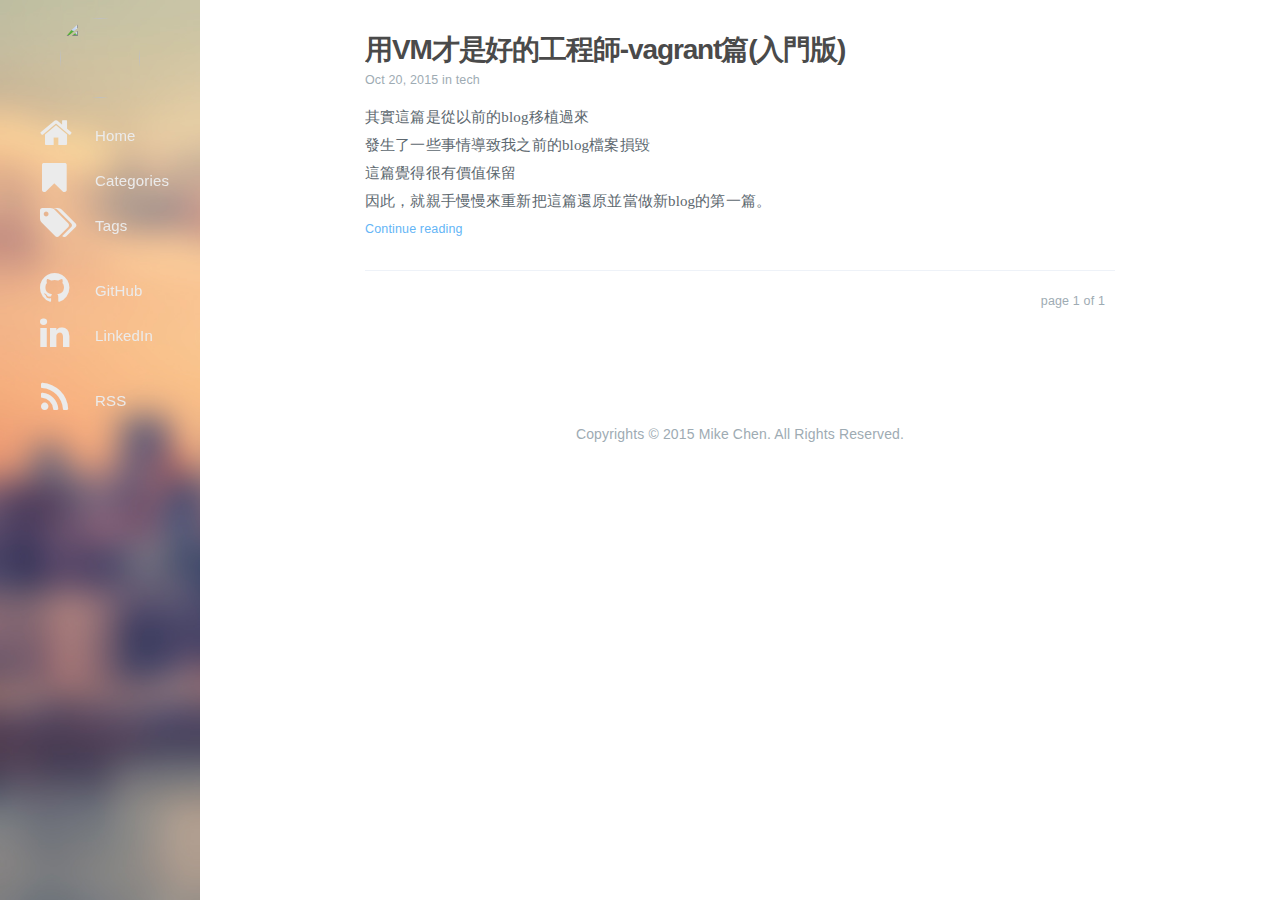
==== index.html @ 6e53401b "Site updated: 2015-10-26 23:58:43" ====
<!DOCTYPE html>
<html lang="en">
    
<head>
    <meta http-equiv="Content-Type" content="text/html" charset="UTF-8" >
    <meta name="viewport" content="width=device-width, initial-scale=1">
    <meta name="generator" content="Mikeva">
    <title>Mikeva</title>
    <meta name="author" content="Mike Chen">
    
    
    <meta name="description">
<meta property="og:type" content="blog">
<meta property="og:title" content="Mikeva">
<meta property="og:url" content="http://yoursite.com/index.html">
<meta property="og:site_name" content="Mikeva">
<meta property="og:description">
<meta name="twitter:card" content="summary">
<meta name="twitter:title" content="Mikeva">
<meta name="twitter:description">
    
    
    
        <meta property="og:image" content="/assets/images/https://fbcdn-sphotos-h-a.akamaihd.net/hphotos-ak-xpf1/v/t1.0-9/1385793_699317240086719_965516295_n.jpg?oh=681e978846867d3890b04dfa2aba43c4&oe=56703445&__gda__=1450247180_8c072e21e6114262dd761e86b9609259"/>
    
    
    
    
    <!--STYLES-->
    <link rel="stylesheet" href="/assets/css/font-awesome.css" type="text/css">
    <link rel="stylesheet" href="/assets/css/jquery.fancybox.css" type="text/css">
    <link rel="stylesheet" href="/assets/css/jquery.fancybox-thumbs.css" type="text/css">
    <link rel="stylesheet" href="/assets/css/tranquilpeak.css" type="text/css">
    <!--STYLES END-->
    
</head>

    <body>
        <div id="blog">
            <!-- Define author's picture -->


    
        
            
        
    

<header id="header" data-behavior="2">
    <i id="btn-open-sidebar" class="fa fa-lg fa-bars"></i>
    <h1 class="header-title">
        <a class="header-title-link" href="/ ">Mikeva</a>
    </h1>
    
        
            <a  class="header-right-picture "
                href="/#about">
        
        
            <img class="header-picture" src="https://fbcdn-sphotos-h-a.akamaihd.net/hphotos-ak-xpf1/v/t1.0-9/1385793_699317240086719_965516295_n.jpg?oh=681e978846867d3890b04dfa2aba43c4&amp;oe=56703445&amp;__gda__=1450247180_8c072e21e6114262dd761e86b9609259"/>
        
        </a>
    
</header>

            <!-- Define author's picture -->



        
    

<nav id="sidebar" data-behavior="2">
    
        <div class="sidebar-profile">
            <a href="/#about">
                    <img class="sidebar-profile-picture" src="https://fbcdn-sphotos-h-a.akamaihd.net/hphotos-ak-xpf1/v/t1.0-9/1385793_699317240086719_965516295_n.jpg?oh=681e978846867d3890b04dfa2aba43c4&amp;oe=56703445&amp;__gda__=1450247180_8c072e21e6114262dd761e86b9609259"/>
            </a>
            <span class="sidebar-profile-name">Mike Chen</span>
        </div>
    
    
        <ul class="sidebar-buttons">
        
            <li class="sidebar-button">
                
                    <a  class="sidebar-button-link "
                         href="/ "
                        
                    >
                
                    <i class="sidebar-button-icon fa fa-lg fa-home"></i>
                    <span class="sidebar-button-desc">Home</span>
                </a>
        </li>
        
            <li class="sidebar-button">
                
                    <a  class="sidebar-button-link "
                         href="/all-categories"
                        
                    >
                
                    <i class="sidebar-button-icon fa fa-lg fa-bookmark"></i>
                    <span class="sidebar-button-desc">Categories</span>
                </a>
        </li>
        
            <li class="sidebar-button">
                
                    <a  class="sidebar-button-link "
                         href="/all-tags"
                        
                    >
                
                    <i class="sidebar-button-icon fa fa-lg fa-tags"></i>
                    <span class="sidebar-button-desc">Tags</span>
                </a>
        </li>
        
    </ul>
    
        <ul class="sidebar-buttons">
        
            <li class="sidebar-button">
                
                    <a  class="sidebar-button-link " href="https://github.com/eva0919" target="_blank">
                
                    <i class="sidebar-button-icon fa fa-lg fa-github"></i>
                    <span class="sidebar-button-desc">GitHub</span>
                </a>
        </li>
        
            <li class="sidebar-button">
                
                    <a  class="sidebar-button-link " href="https://www.linkedin.com/profile/preview?locale=en_US&trk=prof-0-sb-preview-primary-button" target="_blank">
                
                    <i class="sidebar-button-icon fa fa-lg fa-linkedin"></i>
                    <span class="sidebar-button-desc">LinkedIn</span>
                </a>
        </li>
        
    </ul>
    
        <ul class="sidebar-buttons">
        
            <li class="sidebar-button">
                
                    <a  class="sidebar-button-link "
                         href="/atom.xml"
                        
                    >
                
                    <i class="sidebar-button-icon fa fa-lg fa-rss"></i>
                    <span class="sidebar-button-desc">RSS</span>
                </a>
        </li>
        
    </ul>
    
</nav>

            
            <div id="main" data-behavior="2"
                 class="
                        hasCoverMetaIn
                        ">
                

<section class="postShorten-group main-content-wrap">
    
        
        <article class="postShorten postShorten--thumbnailimg-right" itemscope itemType="http://schema.org/BlogPosting">
            <div class="postShorten-wrap">
                <div class="postShorten-header">
                    <h1 class="postShorten-title" itemprop="headline">
                        
                                <a class="link-unstyled" href="/2015/10/20/用VM才是好的工程師-vagrant篇-入門版/">用VM才是好的工程師-vagrant篇(入門版)</a>
                        
                    </h1>
                    <div class="postShorten-meta">
    <time itemprop="datePublished" content="Tue Oct 20 2015 20:16:49 GMT+0800">
	
		    Oct 20, 2015
    	
    </time>
    
        <span>in </span>
        
    <a class="category-link" href="/categories/tech/">tech</a>


    
</div>
                </div>
                
                
                    <div class="postShorten-excerpt" itemprop="articleBody">
                        <p>其實這篇是從以前的blog移植過來<br>發生了一些事情導致我之前的blog檔案損毀<br>這篇覺得很有價值保留<br>因此，就親手慢慢來重新把這篇還原並當做新blog的第一篇。<br>
                        
                            <a href="/2015/10/20/用VM才是好的工程師-vagrant篇-入門版/" class="postShorten-excerpt_link link">
                                Continue reading
                            </a>
                            
                        
                    </div>
                
            </div>
            
        </article>
    
    <div class="pagination-bar">
    <ul class="pagination">
        
        
        <li class="pagination-number">page 1 of 1</li>
    </ul>
</div>

</section>


                <footer id="footer" class="main-content-wrap">
    <span class="copyrights">
        Copyrights &copy; 2015 Mike Chen. All Rights Reserved.
    </span>
</footer>

            </div>
            
        </div>
        <!-- Define author's picture -->


    
        
    

<div id="about">
    <div id="about-card">
        <div id="about-btn-close">
            <i class="fa fa-remove"></i>
        </div>
        
            <img id="about-card-picture" src="https://fbcdn-sphotos-h-a.akamaihd.net/hphotos-ak-xpf1/v/t1.0-9/1385793_699317240086719_965516295_n.jpg?oh=681e978846867d3890b04dfa2aba43c4&amp;oe=56703445&amp;__gda__=1450247180_8c072e21e6114262dd761e86b9609259"/>
        
            <h4 id="about-card-name">Mike Chen</h4>
        
            <h5 id="about-card-bio"><p><a href='http://eva0919.github.io/aboutme'>ABOUT ME</a></p>
</h5>
        
        
            <h5 id="about-card-job">
                <i class="fa fa-briefcase"></i>
                <br/>
                <p>Software Developer</p>

            </h5>
        
        
    </div>
</div>

        
<div id="cover" style="background-image:url('/assets/images/cover.jpg');"></div>
    </body>
    <!--SCRIPTS-->
<script src="/assets/js/jquery.js" type="text/javascript"></script>
<script src="/assets/js/jquery.fancybox.js" type="text/javascript"></script>
<script src="/assets/js/jquery.fancybox-thumbs.js" type="text/javascript"></script>
<script src="/assets/js/tranquilpeak.js" type="text/javascript"></script>
<!--SCRIPTS END-->



</html>
---- assets/css/tranquilpeak.css ----
@charset "UTF-8";
@font-face {
  font-family: 'Open Sans';
  font-style: normal;
  font-weight: 400;
  src: local("Open Sans"), local("OpenSans"), url(https://fonts.gstatic.com/s/opensans/v10/cJZKeOuBrn4kERxqtaUH3SZ2oysoEQEeKwjgmXLRnTc.ttf) format("truetype"); }

@font-face {
  font-family: 'Open Sans';
  font-style: normal;
  font-weight: 700;
  src: local("Open Sans Bold"), local("OpenSans-Bold"), url(https://fonts.gstatic.com/s/opensans/v10/k3k702ZOKiLJc3WVjuplzJS3E-kSBmtLoNJPDtbj2Pk.ttf) format("truetype"); }

@font-face {
  font-family: 'Merriweather';
  font-style: normal;
  font-weight: 300;
  src: local("Merriweather Light"), local("Merriweather-Light"), url(https://fonts.gstatic.com/s/merriweather/v8/ZvcMqxEwPfh2qDWBPxn6nk7nEl83IKQRaQwpv_tz1Eg.ttf) format("truetype"); }

@font-face {
  font-family: 'Merriweather';
  font-style: normal;
  font-weight: 400;
  src: local("Merriweather"), url(https://fonts.gstatic.com/s/merriweather/v8/RFda8w1V0eDZheqfcyQ4EJS3E-kSBmtLoNJPDtbj2Pk.ttf) format("truetype"); }

@font-face {
  font-family: 'Merriweather';
  font-style: normal;
  font-weight: 700;
  src: local("Merriweather Bold"), local("Merriweather-Bold"), url(https://fonts.gstatic.com/s/merriweather/v8/ZvcMqxEwPfh2qDWBPxn6nv83cGrqhiQgWmjXfohD0fc.ttf) format("truetype"); }

@font-face {
  font-family: 'Merriweather';
  font-style: italic;
  font-weight: 300;
  src: local("Merriweather Light Italic"), local("Merriweather-LightItalic"), url(https://fonts.gstatic.com/s/merriweather/v8/EYh7Vl4ywhowqULgRdYwIGrKw6K5wsYdxr6rUL2ZGaM.ttf) format("truetype"); }

@font-face {
  font-family: 'Merriweather';
  font-style: italic;
  font-weight: 700;
  src: local("Merriweather Bold Italic"), local("Merriweather-BoldItalic"), url(https://fonts.gstatic.com/s/merriweather/v8/EYh7Vl4ywhowqULgRdYwII1kRdeHIFWYEsp6A2f99b0.ttf) format("truetype"); }

html {
  font-family: "Open Sans", sans-serif;
  font-size: 62.5%;
  -ms-text-size-adjust: 100%;
  -webkit-text-size-adjust: 100%;
  text-size-adjust: 100%;
  -webkit-tap-highlight-color: transparent;
  tap-highlight-color: transparent; }

body {
  width: 100%;
  height: 100%;
  margin: 0;
  padding: 0;
  background: white;
  font-family: "Open Sans", sans-serif;
  font-size: 1.5rem;
  line-height: 1.85em;
  letter-spacing: 0.01em;
  -webkit-font-smoothing: subpixel-antialiased;
  font-smoothing: subpixel-antialiased; }
  body.pushed {
    overflow-x: hidden; }

h1,
h2,
h3,
h4,
h5,
h6 {
  letter-spacing: -0.04em;
  font-family: "Open Sans", sans-serif;
  font-weight: 700;
  line-height: 1.45em;
  color: #4a4a4a; }

h1,
h2,
h3 {
  margin: 2em 0 1em 0; }

h4,
h5,
h6 {
  margin: 1em 0 0.5em 0; }

h1 {
  font-size: 2.8rem; }

h2 {
  font-size: 2.4rem; }

h3 {
  font-size: 2rem; }

h4 {
  font-size: 1.8rem; }

h5 {
  font-size: 1.7rem; }

h6 {
  font-size: 1.6rem; }

p,
ul,
ol,
dl {
  margin: 0 0 1.75em 0; }

a,
a:hover,
a:active,
a:visited {
  cursor: pointer;
  color: #64b5f6;
  text-decoration: none; }

a:hover {
  color: #64b5f6;
  text-decoration: underline; }

table {
  width: 100%;
  background: transparent;
  border-collapse: collapse;
  border-spacing: 0;
  text-align: left; }
  table th {
    font-weight: bold;
    padding-bottom: 0.5em;
    border-bottom: 2px solid #e3eaf4; }
  table td {
    border-bottom: 1px solid #e3eaf4;
    padding: 1rem 0; }

hr {
  border: 1px solid #eef2f8; }

dl dt {
  font-weight: bold; }

dl dd {
  margin-left: 0; }

code {
  display: inline-block;
  font-family: "Open Sans";
  font-weight: 400;
  border-radius: 3px;
  background: #f5f5f5;
  padding: 0 10px; }

acronym,
abbr {
  border-bottom: 1px dotted #5d686f; }

blockquote {
  border-left: 2px solid #d1dced;
  padding: 10px 20px; }
  blockquote cite:before {
    content: ' — ';
    padding: 0 0.3em; }

@media only screen and (max-width: 767px) {
  body {
    font-size: 1.4rem; }
  h1 {
    font-size: 2.6rem; }
  h2 {
    font-size: 2.2rem; }
  h3 {
    font-size: 1.8rem; }
  h4 {
    font-size: 1.6rem; }
  h5 {
    font-size: 1.5rem; }
  h6 {
    font-size: 1.4rem; } }

@media only screen and (min-width: 768px) and (max-width: 1023px) {
  body {
    font-size: 1.45rem; }
  h1 {
    font-size: 2.65rem; }
  h2 {
    font-size: 2.25rem; }
  h3 {
    font-size: 1.85rem; }
  h4 {
    font-size: 1.65rem; }
  h5 {
    font-size: 1.55rem; }
  h6 {
    font-size: 1.45rem; } }

#about {
  display: none;
  position: fixed;
  top: 0;
  left: 0;
  width: 100%;
  height: 100%;
  background: rgba(17, 26, 35, 0);
  text-align: center;
  line-height: 100%;
  overflow: scroll;
  z-index: 30; }
  #about #about-card {
    position: relative;
    top: -1000px;
    display: block;
    background: white;
    max-width: 400px;
    padding: 0;
    margin: 0 auto;
    border-radius: 3px;
    padding: 30px 0;
    -webkit-box-shadow: 0 0 5px rgba(0, 0, 0, 0.5);
    -moz-box-shadow: 0 0 5px rgba(0, 0, 0, 0.5);
    box-shadow: 0 0 5px rgba(0, 0, 0, 0.5); }
    #about #about-card #about-btn-close {
      position: absolute;
      top: 15px;
      right: 15px;
      color: #9eabb3;
      cursor: pointer; }
      #about #about-card #about-btn-close:hover {
        color: #738691; }
    #about #about-card #about-card-picture {
      margin-bottom: 15px; }
    #about #about-card #about-card-name {
      margin-top: 0;
      margin-bottom: 20px; }
    #about #about-card #about-card-bio {
      padding: 0 30px;
      margin: 0 0 30px 0; }
    #about #about-card #about-card-job,
    #about #about-card #about-card-location {
      display: inline-block;
      vertical-align: top; }
    #about #about-card #about-card-job,
    #about #about-card #about-card-location,
    #about #about-card #about-card-bio {
      font-size: 1.5rem;
      line-height: 1.85em;
      font-weight: 400;
      color: #5d686f; }

@media only screen and (max-width: 767px) {
  #about #about-card {
    width: 90%; }
    #about #about-card #about-card-job,
    #about #about-card #about-card-location {
      display: block;
      width: calc(100% - 60px);
      padding: 0 30px; }
    #about #about-card #about-card-picture {
      width: 90px;
      height: 90px;
      border-radius: 45px; }
    #about #about-card #about-card-job {
      margin-bottom: 15px; } }

@media only screen and (min-width: 768px) {
  #about #about-card {
    width: 80%; }
    #about #about-card #about-card-picture {
      width: 110px;
      height: 110px;
      border-radius: 55px; }
    #about #about-card #about-card-job,
    #about #about-card #about-card-location {
      display: inline-block;
      width: calc((100% / 2) - 48px); }
    #about #about-card #about-card-job {
      padding: 0 15px 0 30px; }
    #about #about-card #about-card-location {
      padding: 0 30px 0 15px; } }

#blog {
  position: absolute;
  top: 0;
  left: 0;
  width: 100%;
  height: 100%; }

#bottom-bar {
  position: fixed;
  bottom: 0;
  height: 60px;
  background: white;
  margin: 0;
  border-top: 1px solid #eef2f8;
  padding: 0 15px;
  z-index: 40;
  transition: transform 0.25s ease-in-out;
  -webkit-transition: -webkit-transform 0.25s ease-in-out; }

@media only screen and (max-width: 767px) {
  #bottom-bar {
    width: calc(100% - 15px * 2);
    left: 0; }
    #bottom-bar[data-behavior="1"].pushed, #bottom-bar[data-behavior="3"].pushed {
      -webkit-transform: translate3d(250px, 0, 0);
      -moz-transform: translate3d(250px, 0, 0);
      transform: translate3d(250px, 0, 0); }
    #bottom-bar[data-behavior="2"].pushed, #bottom-bar[data-behavior="4"].pushed {
      -webkit-transform: translate3d(75px, 0, 0);
      -moz-transform: translate3d(75px, 0, 0);
      transform: translate3d(75px, 0, 0); } }

@media only screen and (min-width: 768px) and (max-width: 1023px) {
  #bottom-bar[data-behavior="1"], #bottom-bar[data-behavior="2"] {
    width: calc(100% - 75px - 15px * 2);
    left: 75px; }
    #bottom-bar[data-behavior="1"].pushed, #bottom-bar[data-behavior="2"].pushed {
      -webkit-transform: translate3d(75px, 0, 0);
      -moz-transform: translate3d(75px, 0, 0);
      transform: translate3d(75px, 0, 0); }
  #bottom-bar[data-behavior="3"] {
    width: calc(100% - 15px * 2);
    left: 0; }
    #bottom-bar[data-behavior="3"].pushed {
      -webkit-transform: translate3d(250px, 0, 0);
      -moz-transform: translate3d(250px, 0, 0);
      transform: translate3d(250px, 0, 0); }
  #bottom-bar[data-behavior="4"] {
    width: calc(100% - 15px * 2);
    left: 0; }
    #bottom-bar[data-behavior="4"].pushed {
      -webkit-transform: translate3d(75px, 0, 0);
      -moz-transform: translate3d(75px, 0, 0);
      transform: translate3d(75px, 0, 0); } }

@media only screen and (min-width: 1024px) {
  #bottom-bar[data-behavior="1"] {
    width: calc(100% - 250px - 15px * 2);
    left: 250px; }
    #bottom-bar[data-behavior="1"].pushed {
      -webkit-transform: translate3d(250px, 0, 0);
      -moz-transform: translate3d(250px, 0, 0);
      transform: translate3d(250px, 0, 0); }
  #bottom-bar[data-behavior="2"] {
    width: calc(100% - 75px - 15px * 2);
    left: 75px; }
    #bottom-bar[data-behavior="2"].pushed {
      -webkit-transform: translate3d(75px, 0, 0);
      -moz-transform: translate3d(75px, 0, 0);
      transform: translate3d(75px, 0, 0); }
  #bottom-bar[data-behavior="3"] {
    width: calc(100% - 15px * 2);
    left: 0; }
    #bottom-bar[data-behavior="3"].pushed {
      -webkit-transform: translate3d(250px, 0, 0);
      -moz-transform: translate3d(250px, 0, 0);
      transform: translate3d(250px, 0, 0); }
  #bottom-bar[data-behavior="4"] {
    width: calc(100% - 15px * 2);
    left: 0; }
    #bottom-bar[data-behavior="4"].pushed {
      -webkit-transform: translate3d(75px, 0, 0);
      -moz-transform: translate3d(75px, 0, 0);
      transform: translate3d(75px, 0, 0); } }

#cover {
  position: fixed;
  width: 100%;
  height: 100%;
  background-repeat: no-repeat;
  background-size: cover;
  top: 0;
  left: 0;
  z-index: -1; }

#footer {
  color: #9eabb3;
  font-size: 1.4rem;
  text-align: center;
  margin-top: 70px;
  height: auto;
  padding: 20px 20px; }

#header {
  display: block;
  width: 100%;
  height: 55px;
  background: #fff;
  position: fixed;
  top: 0;
  border: 1px solid #eef2f8;
  color: #88909a;
  z-index: 20;
  transition: transform 0.25s ease-in-out;
  -webkit-transition: -webkit-transform 0.25s ease-in-out;
  -webkit-backface-visibility: hidden;
  -webkit-perspective: 1000; }
  #header #btn-open-sidebar {
    position: absolute;
    top: 20px;
    left: 20px;
    cursor: pointer; }
  #header .header-right-picture {
    position: absolute;
    top: 12.5px;
    right: 20px;
    display: block;
    width: 30px;
    height: 30px;
    color: #88909a; }
    #header .header-right-picture .header-picture {
      display: block;
      width: 30px;
      height: 30px;
      border-radius: 15px; }
  #header .header-right-icon {
    position: absolute;
    top: 12.5px;
    right: 20px;
    color: #88909a; }
  #header .header-title {
    text-align: center;
    font-size: 1.5rem;
    line-height: 55px;
    margin: 0; }
    #header .header-title .header-title-link {
      color: #88909a;
      font-weight: normal; }
      #header .header-title .header-title-link:hover,
      #header .header-title .header-title-link:active {
        color: #6e7681;
        text-decoration: none; }
  #header.header-up {
    -webkit-transform: translate3d(0, -55px, 0);
    -moz-transform: translate3d(0, -55px, 0);
    transform: translate3d(0, -55px, 0); }
  #header[data-behavior="1"].pushed,
  #header[data-behavior="3"].pushed {
    -webkit-transform: translate3d(250px, 0, 0);
    -moz-transform: translate3d(250px, 0, 0);
    transform: translate3d(250px, 0, 0); }
  #header[data-behavior="2"].pushed,
  #header[data-behavior="4"].pushed {
    -webkit-transform: translate3d(75px, 0, 0);
    -moz-transform: translate3d(75px, 0, 0);
    transform: translate3d(75px, 0, 0); }

@media only screen and (min-width: 768px) {
  #header[data-behavior="1"], #header[data-behavior="2"] {
    display: none; } }

#main {
  display: block;
  min-height: 100%;
  background: #fff;
  transition: transform 0.25s ease-in-out;
  -webkit-transition: -webkit-transform 0.25s ease-in-out; }
  #main.hasCover.hasCoverCaption,
  #main.hasCover.hasCoverMetaOut {
    padding-top: 50px !important; }
  #main.hasCover.hasCoverMetaIn,
  #main.hasCover.hasCoverMetaOut.hasCoverCaption {
    padding-top: 0 !important; }

@media only screen and (max-width: 767px) {
  #main {
    padding-top: 70px;
    display: block;
    width: 100%; }
    #main[data-behavior="1"].pushed, #main[data-behavior="3"].pushed {
      -webkit-transform: translate3d(250px, 0, 0);
      -moz-transform: translate3d(250px, 0, 0);
      transform: translate3d(250px, 0, 0); }
    #main[data-behavior="2"].pushed, #main[data-behavior="4"].pushed {
      -webkit-transform: translate3d(75px, 0, 0);
      -moz-transform: translate3d(75px, 0, 0);
      transform: translate3d(75px, 0, 0); } }

@media only screen and (min-width: 768px) and (max-width: 1023px) {
  #main[data-behavior="1"], #main[data-behavior="2"] {
    padding-top: 15px;
    float: right;
    width: calc(100% - 75px); }
  #main[data-behavior="3"] {
    padding-top: 70px;
    display: block;
    width: 100%; }
    #main[data-behavior="3"].pushed {
      -webkit-transform: translate3d(250px, 0, 0);
      -moz-transform: translate3d(250px, 0, 0);
      transform: translate3d(250px, 0, 0); }
  #main[data-behavior="4"] {
    padding-top: 70px;
    display: block;
    width: 100%; }
    #main[data-behavior="4"].pushed {
      -webkit-transform: translate3d(75px, 0, 0);
      -moz-transform: translate3d(75px, 0, 0);
      transform: translate3d(75px, 0, 0); } }

@media only screen and (min-width: 1024px) {
  #main[data-behavior="1"] {
    padding-top: 15px;
    float: right;
    width: calc(100% - 250px); }
  #main[data-behavior="2"] {
    padding-top: 15px;
    float: right;
    width: calc(100% - 200px); }
  #main[data-behavior="3"] {
    padding-top: 70px;
    display: block;
    width: 100%; }
    #main[data-behavior="3"].pushed {
      -webkit-transform: translate3d(250px, 0, 0);
      -moz-transform: translate3d(250px, 0, 0);
      transform: translate3d(250px, 0, 0); }
  #main[data-behavior="4"] {
    padding-top: 70px;
    display: block;
    width: 100%; }
    #main[data-behavior="4"].pushed {
      -webkit-transform: translate3d(75px, 0, 0);
      -moz-transform: translate3d(75px, 0, 0);
      transform: translate3d(75px, 0, 0); } }

#sidebar {
  font-family: "Open Sans", sans-serif;
  height: 100%;
  position: fixed;
  top: 0;
  background: rgba(17, 26, 35, 0);
  overflow: auto;
  z-index: 20;
  transition: transform 0.25s ease-in-out;
  -webkit-transition: -webkit-transform 0.25s ease-in-out; }
  #sidebar .sidebar-profile {
    color: #ebebeb;
    text-align: center;
    padding-top: 18px;
    margin-bottom: 15px; }
    #sidebar .sidebar-profile .sidebar-profile-picture {
      display: block;
      margin: 0 auto; }
  #sidebar ul.sidebar-buttons {
    padding: 0;
    margin: 0 0 20px 0; }
    #sidebar ul.sidebar-buttons li.sidebar-button {
      display: block;
      width: 100%;
      height: 45px;
      line-height: 45px; }
      #sidebar ul.sidebar-buttons li.sidebar-button .sidebar-button-link {
        color: #ebebeb;
        display: block;
        height: 100%; }
        #sidebar ul.sidebar-buttons li.sidebar-button .sidebar-button-link:hover,
        #sidebar ul.sidebar-buttons li.sidebar-button .sidebar-button-link:active {
          text-decoration: none;
          color: white; }
    #sidebar ul.sidebar-buttons:first-child {
      margin-top: 5px; }

@media only screen and (max-width: 767px) {
  #sidebar[data-behavior="1"], #sidebar[data-behavior="3"] {
    left: -250px;
    width: 250px; }
    #sidebar[data-behavior="1"] .sidebar-profile, #sidebar[data-behavior="3"] .sidebar-profile {
      height: 130px;
      padding-top: 40px;
      padding-bottom: 7.5px; }
      #sidebar[data-behavior="1"] .sidebar-profile .sidebar-profile-picture, #sidebar[data-behavior="3"] .sidebar-profile .sidebar-profile-picture {
        width: 90px;
        height: 90px;
        border-radius: 90px;
        margin-bottom: 5px; }
    #sidebar[data-behavior="1"] ul.sidebar-buttons li.sidebar-button, #sidebar[data-behavior="3"] ul.sidebar-buttons li.sidebar-button {
      text-align: left; }
      #sidebar[data-behavior="1"] ul.sidebar-buttons li.sidebar-button .sidebar-button-link, #sidebar[data-behavior="3"] ul.sidebar-buttons li.sidebar-button .sidebar-button-link {
        text-align: left;
        width: auto;
        padding-left: 23px;
        padding-top: 0; }
        #sidebar[data-behavior="1"] ul.sidebar-buttons li.sidebar-button .sidebar-button-link .sidebar-button-icon, #sidebar[data-behavior="3"] ul.sidebar-buttons li.sidebar-button .sidebar-button-link .sidebar-button-icon {
          display: inline-block;
          text-align: center;
          width: 30px;
          height: 30px;
          line-height: 30px;
          padding-top: 0;
          vertical-align: middle;
          margin-right: 15px; }
        #sidebar[data-behavior="1"] ul.sidebar-buttons li.sidebar-button .sidebar-button-link .sidebar-button-desc, #sidebar[data-behavior="3"] ul.sidebar-buttons li.sidebar-button .sidebar-button-link .sidebar-button-desc {
          display: inline-block;
          width: auto;
          height: 35px;
          line-height: 35px;
          font-size: 1.4rem;
          letter-spacing: 0.3px;
          vertical-align: middle; }
    #sidebar[data-behavior="1"].pushed, #sidebar[data-behavior="3"].pushed {
      -webkit-transform: translate3d(250px, 0, 0);
      -moz-transform: translate3d(250px, 0, 0);
      transform: translate3d(250px, 0, 0); }
  #sidebar[data-behavior="2"], #sidebar[data-behavior="4"] {
    left: -75px;
    width: 120px; }
    #sidebar[data-behavior="2"] .sidebar-profile .sidebar-profile-picture, #sidebar[data-behavior="4"] .sidebar-profile .sidebar-profile-picture {
      width: 80px;
      height: 80px;
      line-height: 30px;
      vertical-align: middle;
      border-radius: 80px; }
    #sidebar[data-behavior="2"] .sidebar-profile .sidebar-profile-name, #sidebar[data-behavior="4"] .sidebar-profile .sidebar-profile-name {
      display: none; }
    #sidebar[data-behavior="2"] ul.sidebar-buttons li.sidebar-button, #sidebar[data-behavior="4"] ul.sidebar-buttons li.sidebar-button {
      text-align: center; }
      #sidebar[data-behavior="2"] ul.sidebar-buttons li.sidebar-button .sidebar-button-link, #sidebar[data-behavior="4"] ul.sidebar-buttons li.sidebar-button .sidebar-button-link {
        text-align: center;
        width: 100%; }
        #sidebar[data-behavior="2"] ul.sidebar-buttons li.sidebar-button .sidebar-button-link .sidebar-button-icon, #sidebar[data-behavior="4"] ul.sidebar-buttons li.sidebar-button .sidebar-button-link .sidebar-button-icon {
          display: inline-block;
          text-align: center;
          width: 30px;
          height: 30px;
          line-height: 30px;
          padding-top: 0;
          vertical-align: middle; }
        #sidebar[data-behavior="2"] ul.sidebar-buttons li.sidebar-button .sidebar-button-link .sidebar-button-desc, #sidebar[data-behavior="4"] ul.sidebar-buttons li.sidebar-button .sidebar-button-link .sidebar-button-desc {
          display: none; }
    #sidebar[data-behavior="2"].pushed, #sidebar[data-behavior="4"].pushed {
      -webkit-transform: translate3d(75px, 0, 0);
      -moz-transform: translate3d(75px, 0, 0);
      transform: translate3d(75px, 0, 0); } }

@media only screen and (min-width: 768px) and (max-width: 1023px) {
  #sidebar[data-behavior="1"],
  #sidebar[data-behavior="2"] {
    width: 75px; }
    #sidebar[data-behavior="1"] .sidebar-profile .sidebar-profile-picture,
    #sidebar[data-behavior="2"] .sidebar-profile .sidebar-profile-picture {
      width: 30px;
      height: 30px;
      line-height: 30px;
      vertical-align: middle;
      border-radius: 30px; }
    #sidebar[data-behavior="1"] .sidebar-profile .sidebar-profile-name,
    #sidebar[data-behavior="2"] .sidebar-profile .sidebar-profile-name {
      display: none; }
    #sidebar[data-behavior="1"] ul.sidebar-buttons li.sidebar-button,
    #sidebar[data-behavior="2"] ul.sidebar-buttons li.sidebar-button {
      text-align: center; }
      #sidebar[data-behavior="1"] ul.sidebar-buttons li.sidebar-button .sidebar-button-link,
      #sidebar[data-behavior="2"] ul.sidebar-buttons li.sidebar-button .sidebar-button-link {
        text-align: center;
        width: 100%; }
        #sidebar[data-behavior="1"] ul.sidebar-buttons li.sidebar-button .sidebar-button-link .sidebar-button-icon,
        #sidebar[data-behavior="2"] ul.sidebar-buttons li.sidebar-button .sidebar-button-link .sidebar-button-icon {
          display: inline-block;
          text-align: center;
          width: 30px;
          height: 30px;
          line-height: 30px;
          padding-top: 0;
          vertical-align: middle; }
        #sidebar[data-behavior="1"] ul.sidebar-buttons li.sidebar-button .sidebar-button-link .sidebar-button-desc,
        #sidebar[data-behavior="2"] ul.sidebar-buttons li.sidebar-button .sidebar-button-link .sidebar-button-desc {
          display: none; }
    #sidebar[data-behavior="1"].pushed,
    #sidebar[data-behavior="2"].pushed {
      -webkit-transform: translate3d(75px, 0, 0);
      -moz-transform: translate3d(75px, 0, 0);
      transform: translate3d(75px, 0, 0); }
  #sidebar[data-behavior="3"] {
    left: -250px;
    width: 250px; }
    #sidebar[data-behavior="3"] .sidebar-profile {
      height: 130px;
      padding-top: 40px;
      padding-bottom: 7.5px; }
      #sidebar[data-behavior="3"] .sidebar-profile .sidebar-profile-picture {
        width: 90px;
        height: 90px;
        border-radius: 90px;
        margin-bottom: 5px; }
    #sidebar[data-behavior="3"] ul.sidebar-buttons li.sidebar-button {
      text-align: left; }
      #sidebar[data-behavior="3"] ul.sidebar-buttons li.sidebar-button .sidebar-button-link {
        text-align: left;
        width: auto;
        padding-left: 23px;
        padding-top: 0; }
        #sidebar[data-behavior="3"] ul.sidebar-buttons li.sidebar-button .sidebar-button-link .sidebar-button-icon {
          display: inline-block;
          text-align: center;
          width: 30px;
          height: 30px;
          line-height: 30px;
          padding-top: 0;
          vertical-align: middle;
          margin-right: 15px; }
        #sidebar[data-behavior="3"] ul.sidebar-buttons li.sidebar-button .sidebar-button-link .sidebar-button-desc {
          display: inline-block;
          width: auto;
          height: 35px;
          line-height: 35px;
          font-size: 1.4rem;
          letter-spacing: 0.3px;
          vertical-align: middle; }
    #sidebar[data-behavior="3"].pushed {
      -webkit-transform: translate3d(250px, 0, 0);
      -moz-transform: translate3d(250px, 0, 0);
      transform: translate3d(250px, 0, 0); }
  #sidebar[data-behavior="4"] {
    left: -75px;
    width: 75px; }
    #sidebar[data-behavior="4"] .sidebar-profile .sidebar-profile-picture {
      width: 30px;
      height: 30px;
      line-height: 30px;
      vertical-align: middle;
      border-radius: 30px; }
    #sidebar[data-behavior="4"] .sidebar-profile .sidebar-profile-name {
      display: none; }
    #sidebar[data-behavior="4"] ul.sidebar-buttons li.sidebar-button {
      text-align: center; }
      #sidebar[data-behavior="4"] ul.sidebar-buttons li.sidebar-button .sidebar-button-link {
        text-align: center;
        width: 100%; }
        #sidebar[data-behavior="4"] ul.sidebar-buttons li.sidebar-button .sidebar-button-link .sidebar-button-icon {
          display: inline-block;
          text-align: center;
          width: 30px;
          height: 30px;
          line-height: 30px;
          padding-top: 0;
          vertical-align: middle; }
        #sidebar[data-behavior="4"] ul.sidebar-buttons li.sidebar-button .sidebar-button-link .sidebar-button-desc {
          display: none; }
    #sidebar[data-behavior="4"].pushed {
      -webkit-transform: translate3d(75px, 0, 0);
      -moz-transform: translate3d(75px, 0, 0);
      transform: translate3d(75px, 0, 0); } }

@media only screen and (min-width: 1024px) {
  #sidebar[data-behavior="1"] {
    width: 250px; }
    #sidebar[data-behavior="1"] .sidebar-profile {
      height: 130px;
      padding-top: 40px;
      padding-bottom: 7.5px; }
      #sidebar[data-behavior="1"] .sidebar-profile .sidebar-profile-picture {
        width: 90px;
        height: 90px;
        border-radius: 90px;
        margin-bottom: 5px; }
    #sidebar[data-behavior="1"] ul.sidebar-buttons li.sidebar-button {
      text-align: left; }
      #sidebar[data-behavior="1"] ul.sidebar-buttons li.sidebar-button .sidebar-button-link {
        text-align: left;
        width: auto;
        padding-left: 23px;
        padding-top: 0; }
        #sidebar[data-behavior="1"] ul.sidebar-buttons li.sidebar-button .sidebar-button-link .sidebar-button-icon {
          display: inline-block;
          text-align: center;
          width: 30px;
          height: 30px;
          line-height: 30px;
          padding-top: 0;
          vertical-align: middle;
          margin-right: 15px; }
        #sidebar[data-behavior="1"] ul.sidebar-buttons li.sidebar-button .sidebar-button-link .sidebar-button-desc {
          display: inline-block;
          width: auto;
          height: 35px;
          line-height: 35px;
          font-size: 1.4rem;
          letter-spacing: 0.3px;
          vertical-align: middle; }
    #sidebar[data-behavior="1"].pushed {
      -webkit-transform: translate3d(250px, 0, 0);
      -moz-transform: translate3d(250px, 0, 0);
      transform: translate3d(250px, 0, 0); }
  #sidebar[data-behavior="2"] {
    width: 200px; }
    #sidebar[data-behavior="2"] .sidebar-profile .sidebar-profile-picture {
      width: 80px;
      height: 80px;
      line-height: 80px;
      vertical-align: middle;
      border-radius: 80px; }
    #sidebar[data-behavior="2"] .sidebar-profile .sidebar-profile-name {
      display: none; }
    #sidebar[data-behavior="2"] ul.sidebar-buttons li.sidebar-button {
      text-align: center; }
      #sidebar[data-behavior="2"] ul.sidebar-buttons li.sidebar-button .sidebar-button-link {
        text-align: left;
        width: 80%; 
        float: right;
      }
        #sidebar[data-behavior="2"] ul.sidebar-buttons li.sidebar-button .sidebar-button-link .sidebar-button-icon {
          display: inline-block;
          text-align: center;
          width: 30px;
          height: 30px;
          line-height: 40px;
          padding-top: 0;
          vertical-align: middle; 
          float: left;
        }
        #sidebar[data-behavior="2"] ul.sidebar-buttons li.sidebar-button .sidebar-button-link .sidebar-button-desc {
          /*display: none;*/ 
          margin-left: 25px;
        }
        #sidebar[data-behavior="2"] .fa-github>.sidebar-button-desc{display: none;}
    #sidebar[data-behavior="2"].pushed {
      -webkit-transform: translate3d(75px, 0, 0);
      -moz-transform: translate3d(75px, 0, 0);
      transform: translate3d(75px, 0, 0); }
  #sidebar[data-behavior="3"] {
    left: -250px;
    width: 250px; }
    #sidebar[data-behavior="3"] .sidebar-profile {
      height: 130px;
      padding-top: 40px;
      padding-bottom: 7.5px; }
      #sidebar[data-behavior="3"] .sidebar-profile .sidebar-profile-picture {
        width: 90px;
        height: 90px;
        border-radius: 90px;
        margin-bottom: 5px; }
    #sidebar[data-behavior="3"] ul.sidebar-buttons li.sidebar-button {
      text-align: left; }
      #sidebar[data-behavior="3"] ul.sidebar-buttons li.sidebar-button .sidebar-button-link {
        text-align: left;
        width: auto;
        padding-left: 23px;
        padding-top: 0; }
        #sidebar[data-behavior="3"] ul.sidebar-buttons li.sidebar-button .sidebar-button-link .sidebar-button-icon {
          display: inline-block;
          text-align: center;
          width: 30px;
          height: 30px;
          line-height: 30px;
          padding-top: 0;
          vertical-align: middle;
          margin-right: 15px; }
        #sidebar[data-behavior="3"] ul.sidebar-buttons li.sidebar-button .sidebar-button-link .sidebar-button-desc {
          display: inline-block;
          width: auto;
          height: 35px;
          line-height: 35px;
          font-size: 1.4rem;
          letter-spacing: 0.3px;
          vertical-align: middle; }
    #sidebar[data-behavior="3"].pushed {
      -webkit-transform: translate3d(250px, 0, 0);
      -moz-transform: translate3d(250px, 0, 0);
      transform: translate3d(250px, 0, 0); }
  #sidebar[data-behavior="4"] {
    left: -75px;
    width: 75px; }
    #sidebar[data-behavior="4"] .sidebar-profile .sidebar-profile-picture {
      width: 30px;
      height: 30px;
      line-height: 30px;
      vertical-align: middle;
      border-radius: 30px; }
    #sidebar[data-behavior="4"] .sidebar-profile .sidebar-profile-name {
      display: none; }
    #sidebar[data-behavior="4"] ul.sidebar-buttons li.sidebar-button {
      text-align: center; }
      #sidebar[data-behavior="4"] ul.sidebar-buttons li.sidebar-button .sidebar-button-link {
        text-align: center;
        width: 100%; }
        #sidebar[data-behavior="4"] ul.sidebar-buttons li.sidebar-button .sidebar-button-link .sidebar-button-icon {
          display: inline-block;
          text-align: center;
          width: 30px;
          height: 30px;
          line-height: 30px;
          padding-top: 0;
          vertical-align: middle; }
        #sidebar[data-behavior="4"] ul.sidebar-buttons li.sidebar-button .sidebar-button-link .sidebar-button-desc {
          display: none; }
    #sidebar[data-behavior="4"].pushed {
      -webkit-transform: translate3d(75px, 0, 0);
      -moz-transform: translate3d(75px, 0, 0);
      transform: translate3d(75px, 0, 0); } }

.archive-result {
  display: none; }

.archive .archive-title {
  color: #5d686f; }
  .archive .archive-title:hover {
    text-decoration: underline; }

.archive .archive-posts {
  list-style: none; }
  .archive .archive-posts .archive-post {
    font-size: 1.4rem; }
    .archive .archive-posts .archive-post .archive-post-title {
      margin-left: 10px;
      color: #5d686f; }
      .archive .archive-posts .archive-post .archive-post-title:hover {
        text-decoration: underline; }
    .archive .archive-posts .archive-post .archive-post-date {
      color: #9eabb3; }
    .archive .archive-posts .archive-post::before {
      font-family: 'FontAwesome';
      content: '\f0da';
      font-size: 1.25rem; }

.boxes {
  margin-top: 20px; }
  .boxes .box:nth-child(n + 2) {
    margin-top: 20px; }

.box {
  border-bottom: 1px solid #eef2f8; }

.btn {
  width: auto;
  height: auto;
  background: white;
  border-radius: 3px;
  padding: 8px 15px;
  margin: 0;
  letter-spacing: 0.01em;
  font-size: 1.5rem;
  cursor: pointer; }
  .btn:hover,
  .btn:focus,
  .btn:active {
    text-decoration: none; }

.btn--disabled,
.btn--disabled:hover {
  color: #bbc4c9 !important;
  border: 1px solid #bbc4c9;
  cursor: not-allowed;
  text-decoration: none; }

.btn--default {
  color: #9eabb3 !important;
  border: 1px solid #9eabb3; }
  .btn--default:hover {
    color: #738691 !important;
    border: 1px solid #738691; }

.btn--success {
  color: #4dc657 !important;
  border: 1px solid #4dc657; }
  .btn--success:hover {
    color: #309639 !important;
    border: 1px solid #309639; }

.btn--primary {
  color: #64b5f6 !important;
  border: 1px solid #64b5f6; }
  .btn--primary:hover {
    color: #1c92f2 !important;
    border: 1px solid #1c92f2; }

.btn--danger {
  color: #f5311d !important;
  border: 1px solid #f5311d; }
  .btn--danger:hover {
    color: #bd1908 !important;
    border: 1px solid #bd1908; }

.btn--medium {
  font-size: 1.4rem;
  padding: 8px 15px; }

.btn--small {
  font-size: 1.25rem;
  padding: 8px 15px; }

.caption {
  display: block;
  font-family: "Merriweather", serif;
  font-size: 1.25rem;
  color: #81929d;
  text-align: center;
  font-style: italic;
  padding-right: 10px;
  padding-left: 10px; }

a.category,
.category {
  display: inline-block;
  background: white;
  width: auto;
  height: auto;
  border-radius: 3px;
  letter-spacing: 0.01em;
  cursor: pointer;
  margin: 0 4px 7px 0; }

a.category--default,
.category--default {
  color: #9eabb3 !important;
  border: 1px solid #9eabb3; }
  a.category--default:hover,
  .category--default:hover {
    color: #738691 !important;
    border: 1px solid #738691;
    text-decoration: none; }

a.category--success,
.category--success {
  color: #4dc657 !important;
  border: 1px solid #4dc657; }
  a.category--success:hover,
  .category--success:hover {
    color: #309639 !important;
    border: 1px solid #309639;
    text-decoration: none; }

a.category--primary,
.category--primary {
  color: #64b5f6 !important;
  border: 1px solid #64b5f6; }
  a.category--primary:hover,
  .category--primary:hover {
    color: #1c92f2 !important;
    border: 1px solid #1c92f2;
    text-decoration: none; }

a.category--danger,
.category--danger {
  color: #f5311d !important;
  border: 1px solid #f5311d; }
  a.category--danger:hover,
  .category--danger:hover {
    color: #bd1908 !important;
    border: 1px solid #bd1908;
    text-decoration: none; }

a.category--default,
.category--default {
  font-size: 1.25rem;
  padding: 4.5px 15px; }

a.category--small,
.category--small {
  font-size: 1.25rem;
  padding: 2px 10px; }

.figure.clear {
  clear: both; }

.figure.center .fig-img {
  margin: 2px auto; }

.figure.left, .figure.fig-20, .figure.fig-25, .figure.fig-33, .figure.fig-50, .figure.fig-75 {
  float: left;
  margin: 2px; }

.figure.right {
  float: right;
  margin: 2px; }

.figure.fig-20 {
  width: calc(20% - 4px); }

.figure.fig-25 {
  width: calc(25% - 4px); }

.figure.fig-33 {
  width: calc(33.3% - 4px); }

.figure.fig-50 {
  width: calc(50% - 4px); }

.figure.fig-75 {
  width: calc(75% - 4px); }

.figure.fig-100, .figure.center {
  width: calc(100% - 4px);
  margin: 2px; }

.figure.figure--fullWidth {
  width: 100%; }
  .figure.figure--fullWidth .figure-img {
    margin: 0 auto; }

@media only screen and (max-width: 767px) {
  .fig-33 .caption, .fig-25 .caption, .fig-20 .caption {
    display: none; } }

.form-control {
  background: transparent;
  width: 100%;
  border: none;
  outline: none;
  color: #5d686f;
  font-weight: 300; }
  .form-control:hover,
  .form-control:focus {
    outline: none; }

.input--xlarge {
  height: auto;
  padding: 10px 0;
  font-size: 25px;
  line-height: 30px; }

.hide {
  display: none; }

@media only screen and (max-width: 479px) {
  .hide-xs {
    display: none; } }

@media only screen and (min-width: 480px) and (max-width: 767px) {
  .hide-sm {
    display: none; } }

@media only screen and (min-width: 768px) and (max-width: 1023px) {
  .hide-md {
    display: none; } }

@media only screen and (min-width: 1024px) {
  .hide-lg {
    display: none; } }

figure.highlight {
  background: white;
  margin: 10px 0;
  border-radius: 3px;
  line-height: 1.2em;
  color: #333;
  border: 1px solid #d9d9d9;
  overflow: hidden; }
  figure.highlight table {
    display: block;
    width: 100%;
    overflow-y: hidden;
    overflow-x: auto; }
  figure.highlight pre,
  figure.highlight .gutter,
  figure.highlight .code,
  figure.highlight .tag {
    font-family: Menlo;
    border: none;
    padding: 0;
    margin: 0;
    cursor: text; }
  figure.highlight figcaption {
    font-size: 1.3rem;
    padding: 10px 15px;
    margin: 0;
    background: #f7f7f7;
    border-bottom: 1px solid #d9d9d9;
    color: #999999; }
    figure.highlight figcaption a {
      float: right; }
  figure.highlight .gutter {
    background: white;
    border-right: 1px solid #d9d9d9;
    padding: 0.3em 0.5em; }
    figure.highlight .gutter .line {
      color: #aaaaaa; }
  figure.highlight .code {
    padding: 0.3em 0.3em 0.3em 1em; }
  figure.highlight .line {
    height: 1.2em;
    font-size: 1.3rem; }

.gist .line,
.gist .line-number {
  font-family: Menlo;
  font-size: 1em;
  margin: 0 0 5px 0; }

.highlight .comment {
  color: #969896; }

.highlight .string {
  color: #df5000; }

.highlight .keyword {
  color: #a71d5d; }

.highlight.apacheconf .code .common,
.highlight.apacheconf .code .cbracket,
.highlight.apacheconf .code .keyword {
  color: #0086b3; }

.highlight.apacheconf .code .sqbracket {
  color: #df5000; }

.highlight.apacheconf .code .tag {
  color: #63a35c; }

.highlight.bash .code .shebang {
  color: #969896; }

.highlight.bash .code .literal,
.highlight.bash .code .built_in {
  color: #0086b3; }

.highlight.bash .code .variable {
  color: #333; }

.highlight.bash .code .title {
  color: #795da3; }

.highlight.coffeescript .code .title {
  color: #795da3; }

.highlight.coffeescript .code .literal,
.highlight.coffeescript .code .built_in,
.highlight.coffeescript .code .number {
  color: #0086b3; }

.highlight.coffeescript .code .reserved,
.highlight.coffeescript .code .attribute {
  color: #1d3e81; }

.highlight.coffeescript .code .subst,
.highlight.coffeescript .code .regexp {
  color: #df5000; }

.highlight.cpp .code .preprocessor,
.highlight.c .code .preprocessor {
  color: #df5000; }

.highlight.cpp .code .title,
.highlight.c .code .title {
  color: #795da3; }

.highlight.cpp .code .number,
.highlight.cpp .code .built_in,
.highlight.c .code .number,
.highlight.c .code .built_in {
  color: #0086b3; }

.highlight.cs .code .preprocessor,
.highlight.cs .code .preprocessor .keyword {
  color: #333; }

.highlight.cs .code .title {
  color: #795da3; }

.highlight.cs .code .number,
.highlight.cs .code .built_in {
  color: #0086b3; }

.highlight.cs .code .xmlDocTag {
  color: #63a35c; }

.highlight.css .code .at_rule,
.highlight.css .code .important {
  color: #a71d5d; }

.highlight.css .code .attribute,
.highlight.css .code .hexcolor,
.highlight.css .code .number,
.highlight.css .code .function {
  color: #0086b3; }

.highlight.css .code .attr_selector,
.highlight.css .code .value {
  color: #333; }

.highlight.css .code .id,
.highlight.css .code .class,
.highlight.css .code .pseudo {
  color: #795da3; }

.highlight.css .code .tag {
  color: #63a35c; }

.highlight.diff .code .chunk {
  color: #795da3;
  font-weight: bold; }

.highlight.diff .code .addition {
  color: #55a532;
  background-color: #eaffea; }

.highlight.diff .code .deletion {
  color: #bd2c00;
  background-color: #ffecec; }

.highlight.http .code .literal,
.highlight.http .code .attribute {
  color: #0086b3; }

.highlight.http .code .request {
  color: #a71d5d; }

.highlight.ini .code .title {
  color: #795da3; }

.highlight.ini .code .setting {
  color: #a71d5d; }

.highlight.ini .code .value,
.highlight.ini .code .keyword {
  color: #333; }

.highlight.java .code .title {
  color: #795da3; }

.highlight.java .code .javadoc {
  color: #969896; }

.highlight.java .code .javadoctag {
  color: #a71d5d; }

.highlight.java .code .number {
  color: #0086b3; }

.highlight.java .code .params {
  color: #1d3e81; }

.highlight.js .code .title {
  color: #795da3; }

.highlight.js .code .javadoc {
  color: #969896; }

.highlight.js .code .tag,
.highlight.js .code .javadoctag {
  color: #a71d5d; }

.highlight.js .code .tag .title {
  color: #333; }

.highlight.js .code .regexp {
  color: #df5000; }

.highlight.js .code .built_in,
.highlight.js .code .literal,
.highlight.js .code .number {
  color: #0086b3; }

.highlight.json .code .attribute {
  color: #df5000; }

.highlight.json .code .number {
  color: #0086b3; }

.highlight.mak .code .constant {
  color: #333; }

.highlight.mak .code .variable {
  color: #df5000; }

.highlight.mak .code .title {
  color: #795da3; }

.highlight.mak .code .keyword {
  color: #0086b3; }

.highlight.md .code .value,
.highlight.md .code .link_label,
.highlight.md .code .strong,
.highlight.md .code .emphasis,
.highlight.md .code .blockquote {
  color: #df5000; }

.highlight.md .code .link_reference,
.highlight.md .code .code {
  color: #0086b3; }

.highlight.md .code .link_url {
  text-decoration: underline; }

.highlight.nginx .code .title {
  color: #a71d5d; }

.highlight.nginx .code .built_in {
  color: #0086b3; }

.highlight.nginx .code .regexp,
.highlight.nginx .code .number {
  color: #df5000; }

.highlight.nginx .code .variable {
  color: #333; }

.highlight.objectivec .code .preprocessor {
  color: #a71d5d; }
  .highlight.objectivec .code .preprocessor .title {
    color: #df5000; }

.highlight.objectivec .code .title {
  color: #795da3; }

.highlight.objectivec .code .literal,
.highlight.objectivec .code .number,
.highlight.objectivec .code .built_in {
  color: #0086b3; }

.highlight.perl .code .sub {
  color: #795da3; }

.highlight.perl .code .regexp {
  color: #df5000; }

.highlight.php .code .phpdoc {
  color: #a71d5d; }

.highlight.php .code .regexp {
  color: #df5000; }

.highlight.php .code .literal,
.highlight.php .code .number {
  color: #0086b3; }

.highlight.php .code .title {
  color: #795da3; }

.highlight.python .code .decorator,
.highlight.python .code .title {
  color: #795da3; }

.highlight.python .code .number {
  color: #0086b3; }

.highlight.ruby .code .parent,
.highlight.ruby .code .title {
  color: #795da3; }

.highlight.ruby .code .prompt,
.highlight.ruby .code .constant,
.highlight.ruby .code .number,
.highlight.ruby .code .subst .keyword,
.highlight.ruby .code .symbol {
  color: #0086b3; }

.highlight.sql .built_in {
  color: #a71d5d; }

.highlight.sql .number {
  color: #0086b3; }

.highlight.xml .tag {
  color: #333; }

.highlight.xml .value {
  color: #df5000; }

.highlight.xml .attribute {
  color: #795da3; }

.highlight.xml .title {
  color: #63a35c; }

.highlight.puppet .title {
  color: #795da3; }

.highlight.puppet .function {
  color: #0086b3; }

.highlight.less .tag,
.highlight.less .at_rule {
  color: #a71d5d; }

.highlight.less .number,
.highlight.less .hexcolor,
.highlight.less .function,
.highlight.less .attribute {
  color: #0086b3; }

.highlight.less .built_in {
  color: #df5000; }

.highlight.less .id,
.highlight.less .pseudo,
.highlight.less .class {
  color: #795da3; }

.highlight.scss .tag,
.highlight.scss .at_rule,
.highlight.scss .important {
  color: #a71d5d; }

.highlight.scss .preprocessor,
.highlight.scss .number,
.highlight.scss .hexcolor,
.highlight.scss .function,
.highlight.scss .attribute {
  color: #0086b3; }

.highlight.scss .variable {
  color: #333; }

.highlight.scss .built_in {
  color: #df5000; }

.highlight.scss .id,
.highlight.scss .pseudo,
.highlight.scss .class {
  color: #795da3; }

.highlight.stylus .at_rule {
  color: #a71d5d; }

.highlight.stylus .tag {
  color: #63a35c; }

.highlight.stylus .number,
.highlight.stylus .hexcolor,
.highlight.stylus .attribute,
.highlight.stylus .params {
  color: #0086b3; }

.highlight.stylus .class,
.highlight.stylus .id,
.highlight.stylus .pseudo,
.highlight.stylus .title {
  color: #795da3; }

.highlight.go .typename {
  color: #a71d5d; }

.highlight.go .built_in,
.highlight.go .constant {
  color: #0086b3; }

.highlight.swift .preprocessor {
  color: #a71d5d; }

.highlight.swift .title {
  color: #795da3; }

.highlight.swift .built_in,
.highlight.swift .number {
  color: #0086b3; }

.icon-mt {
  margin-top: 10px; }

.icon-mr {
  margin-right: 10px; }

.icon-mb {
  margin-bottom: 10px; }

.icon-ml {
  margin-left: 10px; }

.image-gallery {
  display: block;
  position: relative;
  height: auto;
  overflow: hidden;
  margin-bottom: 30px; }
  .image-gallery .image-gallery-metabar {
    position: absolute;
    bottom: 0;
    width: calc(100% - (1.5em) * 2);
    font-family: "Open Sans";
    font-style: italic;
    background: rgba(0, 0, 0, 0.75);
    font-size: 1.25rem;
    color: white;
    padding: 0.5em 1.5em;
    z-index: 1; }
  .image-gallery .image-gallery-photos .photo-box {
    float: left;
    position: relative;
    overflow: hidden;
    display: none; }
    .image-gallery .image-gallery-photos .photo-box:first-child {
      display: block;
      width: 100%;
      padding-bottom: 56.25%; }
    .image-gallery .image-gallery-photos .photo-box .photo-box-inner {
      position: absolute;
      overflow: hidden; }
      .image-gallery .image-gallery-photos .photo-box .photo-box-inner .photo {
        width: 100%;
        cursor: -webkit-zoom-in;
        cursor: -moz-zoom-in; }
  .image-gallery .image-gallery-photos--thumbnail .photo-box {
    display: block;
    width: 50%;
    padding-bottom: 30%; }
    .image-gallery .image-gallery-photos--thumbnail .photo-box:first-child {
      width: 100%;
      padding-bottom: 40%;
      margin-bottom: 2px; }
    .image-gallery .image-gallery-photos--thumbnail .photo-box:nth-child(2) {
      margin-right: 2px;
      width: calc(50% - 2px); }
    .image-gallery .image-gallery-photos--thumbnail .photo-box:nth-child(n + 4) {
      display: none; }

a.link-unstyled,
a.link-unstyled:hover,
a.link-unstyled:active {
  cursor: pointer !important;
  color: inherit !important;
  text-decoration: none !important; }

a.link-unstyled a.link,
a.link-unstyled a.link:hover,
a.link-unstyled a.link:active {
  text-decoration: underline !important; }

a.fancybox {
  cursor: zoom-in !important; }

.main-content-wrap {
  display: block;
  max-width: 750px;
  margin: 0 auto;
  padding-right: 20px;
  padding-left: 20px; }

@media only screen and (min-width: 1024px) {
  .markdown h1 {
    font-size: 2.15rem; }
  .markdown h2 {
    font-size: 2rem; }
  .markdown h3 {
    font-size: 1.8rem; }
  .markdown h4 {
    font-size: 1.7rem; }
  .markdown h5 {
    font-size: 1.6rem; }
  .markdown h6 {
    font-size: 1.5rem; } }

@media only screen and (max-width: 767px) {
  .markdown h1 {
    font-size: 1.8rem; }
  .markdown h2 {
    font-size: 1.65rem; }
  .markdown h3 {
    font-size: 1.45rem; }
  .markdown h4 {
    font-size: 1.35rem; }
  .markdown h5 {
    font-size: 1.25rem; }
  .markdown h6 {
    font-size: 1.15rem; } }

@media only screen and (min-width: 768px) and (max-width: 1023px) {
  .markdown h1 {
    font-size: 1.95rem; }
  .markdown h2 {
    font-size: 1.8rem; }
  .markdown h3 {
    font-size: 1.6rem; }
  .markdown h4 {
    font-size: 1.5rem; }
  .markdown h5 {
    font-size: 1.4rem; }
  .markdown h6 {
    font-size: 1.3rem; } }

.pagination-bar {
  height: auto;
  width: 100%;
  height: 60px; }
  .pagination-bar .pagination {
    height: 60px;
    line-height: 60px;
    display: block;
    list-style: none;
    padding: 0 10px;
    width: auto; }
    .pagination-bar .pagination .pagination-prev,
    .pagination-bar .pagination .pagination-next {
      float: left;
      margin-right: 10px; }
    .pagination-bar .pagination .pagination-number {
      float: right;
      font-size: 1.25rem;
      color: #9eabb3; }

.post {
  position: relative;
  width: 100%;
  display: inline-block;
  vertical-align: top; }
  .post .post-header .post-title {
    margin: 0;
    word-break: initial;
    overflow: hidden; }
    .post .post-header .post-title:hover {
      text-decoration: none; }
  .post .post-meta {
    line-height: 1.5em;
    font-family: "Open Sans", sans-serif;
    font-size: 1.25rem;
    font-weight: 400;
    color: #9eabb3; }
    .post .post-meta a {
      color: #9eabb3; }
  .post .post-content {
    font-family: "Merriweather", serif;
    color: #5d686f;
    margin-top: 60px;
    font-weight: 300;
    overflow: hidden;
    -webkit moz-hypens: auto;
    hypens: auto; }
    .post .post-content img {
      display: block;
      width: auto;
      max-width: 100%; }
  .post .post-footer {
    margin-top: 20px; }
    .post .post-footer-tags {
      padding-bottom: 10px;
      margin-bottom: 10px;
      border-bottom: 1px solid #eef2f8; }

@media only screen and (min-width: 768px) and (max-width: 1023px) {
  .post .post-header .post-title {
    font-size: 3.3rem; } }

@media only screen and (min-width: 1024px) {
  .post .post-header .post-title {
    font-size: 3.7rem; } }

.post-actions-wrap {
  height: 60px;
  padding: 0;
  line-height: 60px;
  clear: both; }
  .post-actions-wrap ul.post-actions {
    float: left;
    padding-left: 0;
    margin-top: 0;
    list-style: none; }
    .post-actions-wrap ul.post-actions li.post-action {
      width: auto;
      text-align: center; }
  .post-actions-wrap ul.post-action-nav {
    width: 45%;
    z-index: 42; }
    .post-actions-wrap ul.post-action-nav li.post-action {
      float: left;
      min-width: 42px; }
      .post-actions-wrap ul.post-action-nav li.post-action:last-child .post-action-btn {
        margin-left: 15px; }
  .post-actions-wrap ul.post-action-share {
    width: 55%;
    z-index: 41; }
    .post-actions-wrap ul.post-action-share li.post-action {
      float: right; }
      .post-actions-wrap ul.post-action-share li.post-action:nth-child(n + 3) .post-action-btn {
        margin-right: 15px; }

@media only screen and (max-width: 767px) {
  .post-actions-wrap ul.post-action-nav {
    width: 25%; }
  .post-actions-wrap ul.post-action-share {
    width: 75%; } }

@media only screen and (max-width: 479px) {
  .post-actions-wrap ul.post-action-nav {
    width: 35%; }
  .post-actions-wrap ul.post-action-share {
    width: 65%; } }

.pullquote {
  width: 45%;
  text-align: left; }
  .pullquote.left, .pullquote.figure.fig-20, .pullquote.figure.fig-25, .pullquote.figure.fig-33, .pullquote.figure.fig-50, .pullquote.figure.fig-75 {
    float: left;
    margin: 10px 10px 10px 20px; }
  .pullquote.right {
    float: right;
    margin: 10px 20px 10px 10px; }

.post-header .post-title {
  margin: 0;
  word-break: initial;
  overflow: hidden; }
  .post-header .post-title:hover {
    text-decoration: none; }

.post-header-cover {
  display: table;
  position: relative;
  top: 0;
  left: 0;
  background-size: cover;
  background-position: center;
  background-repeat: no-repeat;
  width: 100%;
  padding: calc(55px + 30px) 0 30px 0;
  height: calc(100% - 55px - 4px);
  z-index: 15;
  transition: transform 0.25s ease-in-out;
  -webkit-transition: -webkit-transform 0.25s ease-in-out;
  -webkit-backface-visibility: hidden;
  -webkit-perspective: 1000; }
  .post-header-cover .post-header {
    display: table-cell;
    vertical-align: middle; }
    .post-header-cover .post-header .post-title {
      max-width: 750px;
      margin: 0 auto;
      color: white;
      text-shadow: 0 2px 0 rgba(0, 0, 0, 0.9);
      margin-bottom: 20px; }
      .post-header-cover .post-header .post-title:hover {
        text-decoration: none; }
    .post-header-cover .post-header .post-meta {
      max-width: 750px;
      font-family: "Open Sans", sans-serif;
      font-size: 1.5rem;
      color: white !important;
      font-weight: 400;
      letter-spacing: 0.05em;
      text-shadow: 0 1px 0 rgba(0, 0, 0, 0.9);
      margin: 0 auto; }
      .post-header-cover .post-header .post-meta a {
        color: white; }

.post-header-cover.post-header-cover--partial {
  height: 60%; }

.post-header-cover-caption {
  margin: 5px 0 50px 0; }

@media only screen and (max-width: 479px) {
  .post-header-cover .post-header .post-title {
    font-size: 2.8rem; } }

@media only screen and (min-width: 480px) and (max-width: 767px) {
  .post-header-cover .post-header .post-title {
    font-size: 3.3rem; } }

@media only screen and (max-width: 767px) {
  .post-header-cover {
    width: 100%;
    left: 0; }
    .post-header-cover[data-behavior="1"].pushed, .post-header-cover[data-behavior="3"].pushed {
      -webkit-transform: translate3d(250px, 0, 0);
      -moz-transform: translate3d(250px, 0, 0);
      transform: translate3d(250px, 0, 0); }
    .post-header-cover[data-behavior="2"].pushed, .post-header-cover[data-behavior="4"].pushed {
      -webkit-transform: translate3d(75px, 0, 0);
      -moz-transform: translate3d(75px, 0, 0);
      transform: translate3d(75px, 0, 0); } }

@media only screen and (min-width: 768px) and (max-width: 1023px) {
  .post-header-cover .post-header .post-title {
    font-size: 5.8rem;
    line-height: 1.3em; }
  .post-header-cover[data-behavior="1"], .post-header-cover[data-behavior="2"] {
    width: calc(100% - 75px);
    left: 75px; }
  .post-header-cover[data-behavior="3"] {
    width: 100%;
    left: 0; }
    .post-header-cover[data-behavior="3"].pushed {
      -webkit-transform: translate3d(250px, 0, 0);
      -moz-transform: translate3d(250px, 0, 0);
      transform: translate3d(250px, 0, 0); }
  .post-header-cover[data-behavior="4"] {
    width: 100%;
    left: 0; }
    .post-header-cover[data-behavior="4"].pushed {
      -webkit-transform: translate3d(75px, 0, 0);
      -moz-transform: translate3d(75px, 0, 0);
      transform: translate3d(75px, 0, 0); } }

@media only screen and (min-width: 1024px) {
  .post-header-cover .post-header .post-title {
    font-size: 6.5rem;
    line-height: 1.3em; }
  .post-header-cover[data-behavior="1"] {
    width: calc(100% - 250px);
    left: 250px; }
  .post-header-cover[data-behavior="2"] {
    width: calc(100% - 75px);
    left: 75px; }
  .post-header-cover[data-behavior="3"] {
    width: 100%;
    left: 0; }
    .post-header-cover[data-behavior="3"].pushed {
      -webkit-transform: translate3d(250px, 0, 0);
      -moz-transform: translate3d(250px, 0, 0);
      transform: translate3d(250px, 0, 0); }
  .post-header-cover[data-behavior="4"] {
    width: 100%;
    left: 0; }
    .post-header-cover[data-behavior="4"].pushed {
      -webkit-transform: translate3d(75px, 0, 0);
      -moz-transform: translate3d(75px, 0, 0);
      transform: translate3d(75px, 0, 0); } }

.postShorten-group .postShorten {
  margin-top: 15px;
  border-bottom: 1px solid #eef2f8; }

.postShorten {
  position: relative;
  width: 100%;
  display: inline-block;
  vertical-align: top; }
  .postShorten .postShorten-header .postShorten-title {
    margin: 0;
    word-break: initial;
    overflow: hidden; }
    .postShorten .postShorten-header .postShorten-title:hover {
      text-decoration: none; }
  .postShorten .postShorten-meta {
    line-height: 1.5em; }
    .postShorten .postShorten-meta a {
      color: #9eabb3; }
  .postShorten .postShorten-meta,
  .postShorten .postShorten-readingtime {
    color: #9eabb3; }
  .postShorten .postShorten-excerpt_link {
    margin-top: -15px; }
  .postShorten .postShorten-meta,
  .postShorten .postShorten-readingtime,
  .postShorten .postShorten-excerpt_link {
    font-family: "Open Sans", sans-serif;
    font-size: 1.25rem;
    font-weight: 400; }
  .postShorten .postShorten-excerpt,
  .postShorten .postShorten-content {
    font-family: "Merriweather", serif;
    color: #5d686f;
    font-weight: 300;
    overflow: hidden;
    -webkit moz-hypens: auto;
    hypens: auto; }
    .postShorten .postShorten-excerpt img,
    .postShorten .postShorten-content img {
      display: block;
      width: auto;
      max-width: 100%; }
  .postShorten .postShorten-excerpt {
    margin-top: 15px; }
  .postShorten .postShorten-content {
    margin-top: 25px; }

@media only screen and (max-width: 479px) {
  .postShorten .postShorten-thumbnailimg {
    display: none; }
    .postShorten .postShorten-thumbnailimg img {
      display: none; } }

@media only screen and (min-width: 480px) {
  .postShorten.postShorten--thumbnailimg-right .postShorten-thumbnailimg {
    float: right;
    margin: 5px 0 30px 15px; }
    .postShorten.postShorten--thumbnailimg-right .postShorten-thumbnailimg img {
      display: block;
      width: 140px;
      height: 140px; }
  .postShorten.postShorten--thumbnailimg-right .postShorten-wrap {
    float: left;
    width: calc(100% - 140px - 20px); }
  .postShorten.postShorten--thumbnailimg-left .postShorten-thumbnailimg {
    float: left;
    margin: 5px 15px 30px 0; }
    .postShorten.postShorten--thumbnailimg-left .postShorten-thumbnailimg img {
      display: block;
      width: 140px;
      height: 140px; }
  .postShorten.postShorten--thumbnailimg-left .postShorten-wrap {
    float: right;
    width: calc(100% - 140px - 20px); }
  .postShorten.postShorten--thumbnailimg-bottom .postShorten-wrap {
    display: block;
    width: 100%; }
  .postShorten.postShorten--thumbnailimg-bottom .postShorten-thumbnailimg {
    display: block;
    width: 100%;
    overflow: hidden;
    margin: 15px 0 15px 0; }
    .postShorten.postShorten--thumbnailimg-bottom .postShorten-thumbnailimg img {
      width: auto;
      height: auto; } }

.share-options-bar {
  position: fixed;
  bottom: -155px;
  background: white;
  height: 155px;
  clear: both;
  border-top: 1px solid #eef2f8;
  transition: transform 0.25s ease-in-out;
  z-index: 50;
  -webkit-transition: -webkit-transform 0.25s ease-in-out; }
  .share-options-bar.opened {
    -webkit-transform: translate3d(0, -155px, 0);
    -moz-transform: translate3d(0, -155px, 0);
    transform: translate3d(0, -155px, 0); }
  .share-options-bar .share-options {
    padding: 0;
    margin: 0;
    text-align: center;
    list-style: none; }
    .share-options-bar .share-options .share-option:first-child .share-option-btn {
      padding: 20px 0 10px 0; }
    .share-options-bar .share-options .share-option:last-child .share-option-btn {
      padding: 10px 0 20px 0; }
    .share-options-bar .share-options .share-option .share-option-btn {
      color: #6e7681;
      display: block;
      width: 100%;
      padding: 10px 0 10px 0; }
      .share-options-bar .share-options .share-option .share-option-btn .fa {
        margin-right: 15px; }

.share-options-mask {
  position: fixed;
  top: 0;
  left: 0;
  width: 100%;
  height: 100%;
  display: none;
  z-index: 30; }

@media only screen and (max-width: 767px) {
  .share-options-bar {
    width: 100%; } }

@media only screen and (min-width: 768px) and (max-width: 1023px) {
  .share-options-bar[data-behavior="1"], .share-options-bar[data-behavior="2"] {
    width: calc(100% - 75px);
    left: 75px; }
  .share-options-bar[data-behavior="3"], .share-options-bar[data-behavior="4"] {
    width: 100%; } }

@media only screen and (min-width: 1024px) {
  .share-options-bar[data-behavior="1"] {
    width: calc(100% - 250px);
    left: 250px; }
  .share-options-bar[data-behavior="2"] {
    width: calc(100% - 75px);
    left: 75px; }
  .share-options-bar[data-behavior="3"], .share-options-bar[data-behavior="4"] {
    width: 100%; } }

a.tag,
.tag {
  display: inline-block;
  background: #fff;
  width: auto;
  height: auto;
  border-radius: 3px;
  letter-spacing: 0.01em;
  cursor: pointer;
  margin: 0;
  margin-right: 4px;
  margin-bottom: 7px; }

a.tag--default,
.tag--default {
  color: #9eabb3 !important;
  border: 1px solid #9eabb3; }
  a.tag--default:hover,
  .tag--default:hover {
    color: #738691 !important;
    border: 1px solid #738691;
    text-decoration: none; }

a.tag--success,
.tag--success {
  color: #4dc657 !important;
  border: 1px solid #4dc657; }
  a.tag--success:hover,
  .tag--success:hover {
    color: #309639 !important;
    border: 1px solid #309639;
    text-decoration: none; }

a.tag--primary,
.tag--primary {
  color: #64b5f6 !important;
  border: 1px solid #64b5f6; }
  a.tag--primary:hover,
  .tag--primary:hover {
    color: #1c92f2 !important;
    border: 1px solid #1c92f2;
    text-decoration: none; }

a.tag--danger,
.tag--danger {
  color: #f5311d !important;
  border: 1px solid #f5311d; }
  a.tag--danger:hover,
  .tag--danger:hover {
    color: #bd1908 !important;
    border: 1px solid #bd1908;
    text-decoration: none; }

a.tag--default,
.tag--default {
  font-size: 1.25rem;
  padding: 4.5px 15px; }

a.tag--small,
.tag--small {
  font-size: 1.25rem;
  padding: 2px 10px; }

.text-left {
  text-align: left !important; }

.text-right {
  text-align: right !important; }

.text-center {
  text-align: center !important; }

.text-justify {
  text-align: justify !important; }

.text-nowrap {
  white-space: nowrap !important; }

.text-lowercase {
  text-transform: lowercase !important; }

.text-uppercase {
  text-transform: uppercase !important; }

.text-capitalize {
  text-transform: capitalize !important; }

.text-xsmall {
  font-size: 1rem !important; }

.text-small {
  font-size: 1.25rem !important; }

.text-medium {
  font-size: 1.4rem !important; }

.text-base {
  font-size: 1.5rem !important; }

.text-large {
  font-size: 1.6rem !important; }

.text-xlarge {
  font-size: 1.7rem !important; }

.text-strong {
  font-weight: 700 !important; }

.text-regular {
  font-weight: 400 !important; }

.text-light {
  font-weight: 300 !important; }

.text-italic {
  font-style: italic !important; }

.text-underline {
  text-decoration: underline !important; }

.text-underline-hover:hover {
  text-decoration: underline !important; }

.text-color-base {
  color: #5d686f !important; }

.text-color-light {
  color: #9eabb3 !important; }

.text-color-link {
  color: #64b5f6 !important; }

.tooltip, [data-tooltip] {
  position: relative;
  cursor: pointer; }
  .tooltip:before, [data-tooltip]:before {
    z-index: 1000;
    border: 6px solid transparent;
    background: transparent;
    content: ""; }
  .tooltip:after, [data-tooltip]:after {
    z-index: 1000;
    padding: 8px;
    min-width: 180px;
    background-color: rgba(0, 0, 20, 0.93);
    color: #fff;
    content: attr(data-tooltip);
    font-size: 0.93em;
    line-height: 1.85em;
    border-radius: 5px; }
  .tooltip:before,
  [data-tooltip]:before,
  .tooltip:after, [data-tooltip]:after {
    position: absolute;
    visibility: hidden;
    opacity: 0;
    filter: alpha(opacity=0);
    -webkit-transition: opacity 0.2s ease-in-out, visibility 0.2s ease-in-out, -webkit-transform 0.2s cubic-bezier(0.71, 1.7, 0.77, 1.24);
    -moz-transition: opacity 0.2s ease-in-out, visibility 0.2s ease-in-out, -moz-transform 0.2s cubic-bezier(0.71, 1.7, 0.77, 1.24);
    transition: opacity 0.2s ease-in-out, visibility 0.2s ease-in-out, transform 0.2s cubic-bezier(0.71, 1.7, 0.77, 1.24);
    -webkit-transform: translate3d(0, 0, 0);
    -moz-transform: translate3d(0, 0, 0);
    -ms-transform: translate3d(0, 0, 0);
    transform: translate3d(0, 0, 0);
    pointer-events: none; }
  .tooltip:hover:before,
  [data-tooltip]:hover:before,
  .tooltip:hover:after,
  [data-tooltip]:hover:after,
  .tooltip:focus:before,
  [data-tooltip]:focus:before,
  .tooltip:focus:after, [data-tooltip]:focus:after {
    visibility: visible;
    opacity: 1;
    filter: alpha(opacity=100);
    -webkit-transform: translateY(-12px);
    -moz-transform: translateY(-12px);
    -ms-transform: translateY(-12px);
    -o-transform: translateY(-12px);
    transform: translateY(-12px); }

.tooltip--top:before, .tooltip:before, [data-tooltip]:before {
  margin-bottom: -12px;
  border-top-color: rgba(0, 0, 20, 0.93); }

.tooltip--top:after, .tooltip:after, [data-tooltip]:after {
  margin-left: -91px; }

.tooltip--top:before,
.tooltip:before,
[data-tooltip]:before, .tooltip--top:after, .tooltip:after, [data-tooltip]:after {
  bottom: 100%;
  left: calc(50% - (15px / 2)); }

.tooltip--top:hover:before,
.tooltip:hover:before,
[data-tooltip]:hover:before, .tooltip--top:hover:after,
.tooltip:hover:after,
[data-tooltip]:hover:after, .tooltip--top:focus:before,
.tooltip:focus:before,
[data-tooltip]:focus:before, .tooltip--top:focus:after, .tooltip:focus:after, [data-tooltip]:focus:after {
  -webkit-transform: translateY(-12px);
  -moz-transform: translateY(-12px);
  -ms-transform: translateY(-12px);
  -o-transform: translateY(-12px);
  transform: translateY(-12px); }

.tooltip--left:before {
  margin-left: 0;
  margin-right: -12px;
  margin-bottom: 0;
  border-top-color: transparent;
  border-left-color: rgba(0, 0, 20, 0.93); }

.tooltip--left:after {
  margin-left: 0;
  margin-bottom: -15px; }

.tooltip--left:before,
.tooltip--left:after {
  right: 100%;
  bottom: calc(50% - (15px / 2));
  left: auto; }

.tooltip--left:hover:before,
.tooltip--left:hover:after,
.tooltip--left:focus:before,
.tooltip--left:focus:after {
  -webkit-transform: translateX(-12px);
  -moz-transform: translateX(-12px);
  -ms-transform: translateX(-12px);
  -o-transform: translateX(-12px);
  transform: translateX(-12px); }

.tooltip--bottom:before {
  margin-top: -12px;
  margin-bottom: 0;
  border-top-color: transparent;
  border-bottom-color: rgba(0, 0, 20, 0.93); }

.tooltip--bottom:before,
.tooltip--bottom:after {
  top: 100%;
  bottom: auto;
  left: calc(50% - (15px / 2)); }

.tooltip--bottom:hover:before,
.tooltip--bottom:hover:after,
.tooltip--bottom:focus:before,
.tooltip--bottom:focus:after {
  -webkit-transform: translateY(12px);
  -moz-transform: translateY(12px);
  -ms-transform: translateY(12px);
  -o-transform: translateY(12px);
  transform: translateY(12px); }

.tooltip--right:before {
  margin-bottom: 0;
  margin-left: -12px;
  border-top-color: transparent;
  border-right-color: rgba(0, 0, 20, 0.93); }

.tooltip--right:after {
  margin-left: 0;
  margin-bottom: -15px; }

.tooltip--right:before,
.tooltip--right:after {
  bottom: calc(50% - (15px / 2));
  left: 100%;
  right: auto; }

.tooltip--right:hover:before,
.tooltip--right:hover:after,
.tooltip--right:focus:before,
.tooltip--right:focus:after {
  -webkit-transform: translateX(12px);
  -moz-transform: translateX(12px);
  -ms-transform: translateX(12px);
  -o-transform: translateX(12px);
  transform: translateX(12px); }

.video-container {
  position: relative;
  height: 0;
  overflow: hidden;
  padding-bottom: 56.25%;
  margin: 0 0 1.75em 0; }
  .video-container iframe,
  .video-container object,
  .video-container embed {
    position: absolute;
    top: 0;
    left: 0;
    width: 100%;
    height: 100%;
    margin-top: 0; }
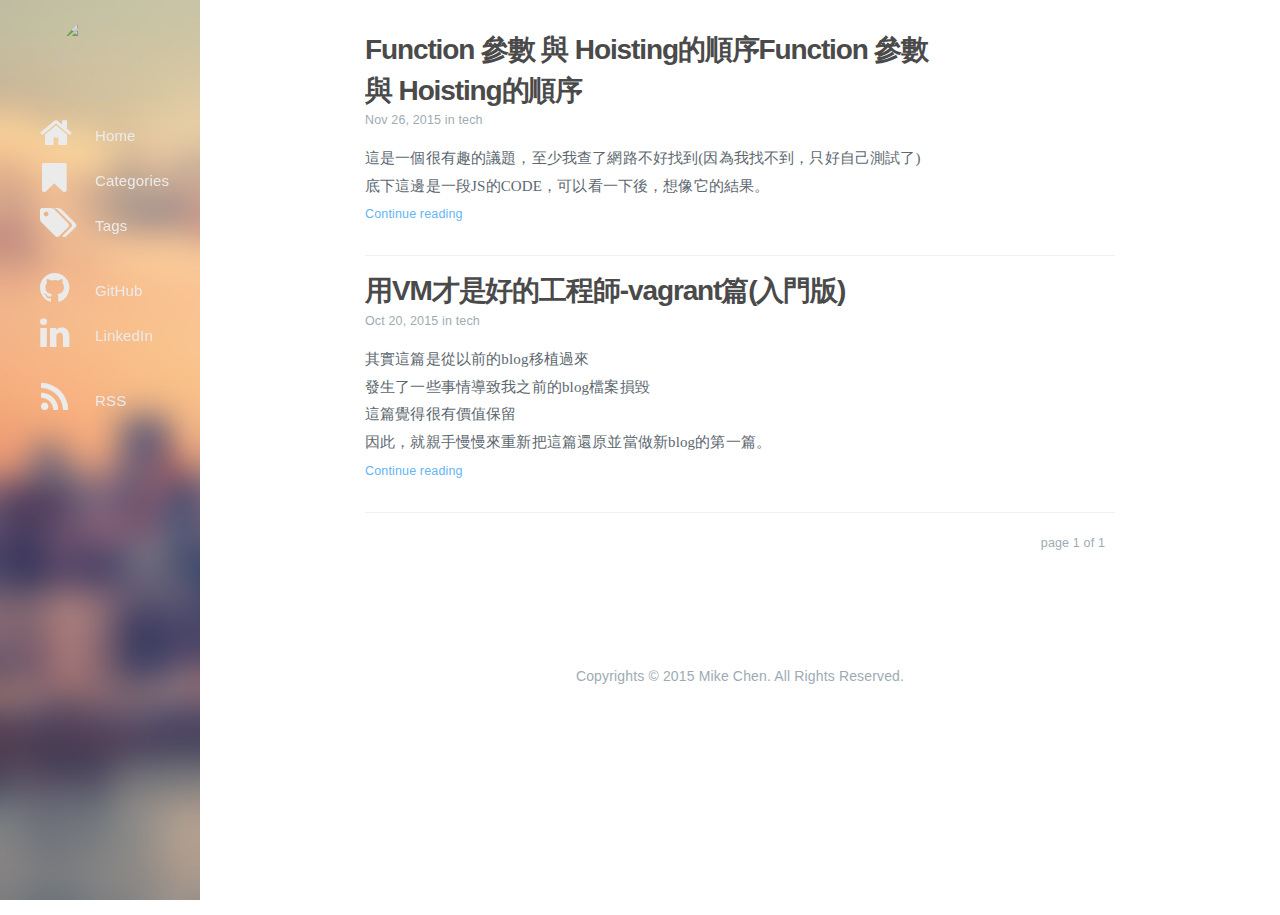
==== commit 12ef52ef: "Site updated: 2015-11-26 22:52:53" ====
--- a/index.html
+++ b/index.html
@@ -176,6 +176,46 @@
                 <div class="postShorten-header">
                     <h1 class="postShorten-title" itemprop="headline">
                         
+                                <a class="link-unstyled" href="/2015/11/26/Function-參數-與-Hoisting的順序Function-參數-與-Hoisting的順序/">Function 參數 與 Hoisting的順序Function 參數 與 Hoisting的順序</a>
+                        
+                    </h1>
+                    <div class="postShorten-meta">
+    <time itemprop="datePublished" content="Thu Nov 26 2015 22:48:26 GMT+0800">
+	
+		    Nov 26, 2015
+    	
+    </time>
+    
+        <span>in </span>
+        
+    <a class="category-link" href="/categories/tech/">tech</a>
+
+
+    
+</div>
+                </div>
+                
+                
+                    <div class="postShorten-excerpt" itemprop="articleBody">
+                        <p>這是一個很有趣的議題，至少我查了網路不好找到(因為我找不到，只好自己測試了)<br>底下這邊是一段JS的CODE，可以看一下後，想像它的結果。<br>
+                        
+                            <a href="/2015/11/26/Function-參數-與-Hoisting的順序Function-參數-與-Hoisting的順序/" class="postShorten-excerpt_link link">
+                                Continue reading
+                            </a>
+                            
+                        
+                    </div>
+                
+            </div>
+            
+        </article>
+    
+        
+        <article class="postShorten postShorten--thumbnailimg-right" itemscope itemType="http://schema.org/BlogPosting">
+            <div class="postShorten-wrap">
+                <div class="postShorten-header">
+                    <h1 class="postShorten-title" itemprop="headline">
+                        
                                 <a class="link-unstyled" href="/2015/10/20/用VM才是好的工程師-vagrant篇-入門版/">用VM才是好的工程師-vagrant篇(入門版)</a>
                         
                     </h1>
